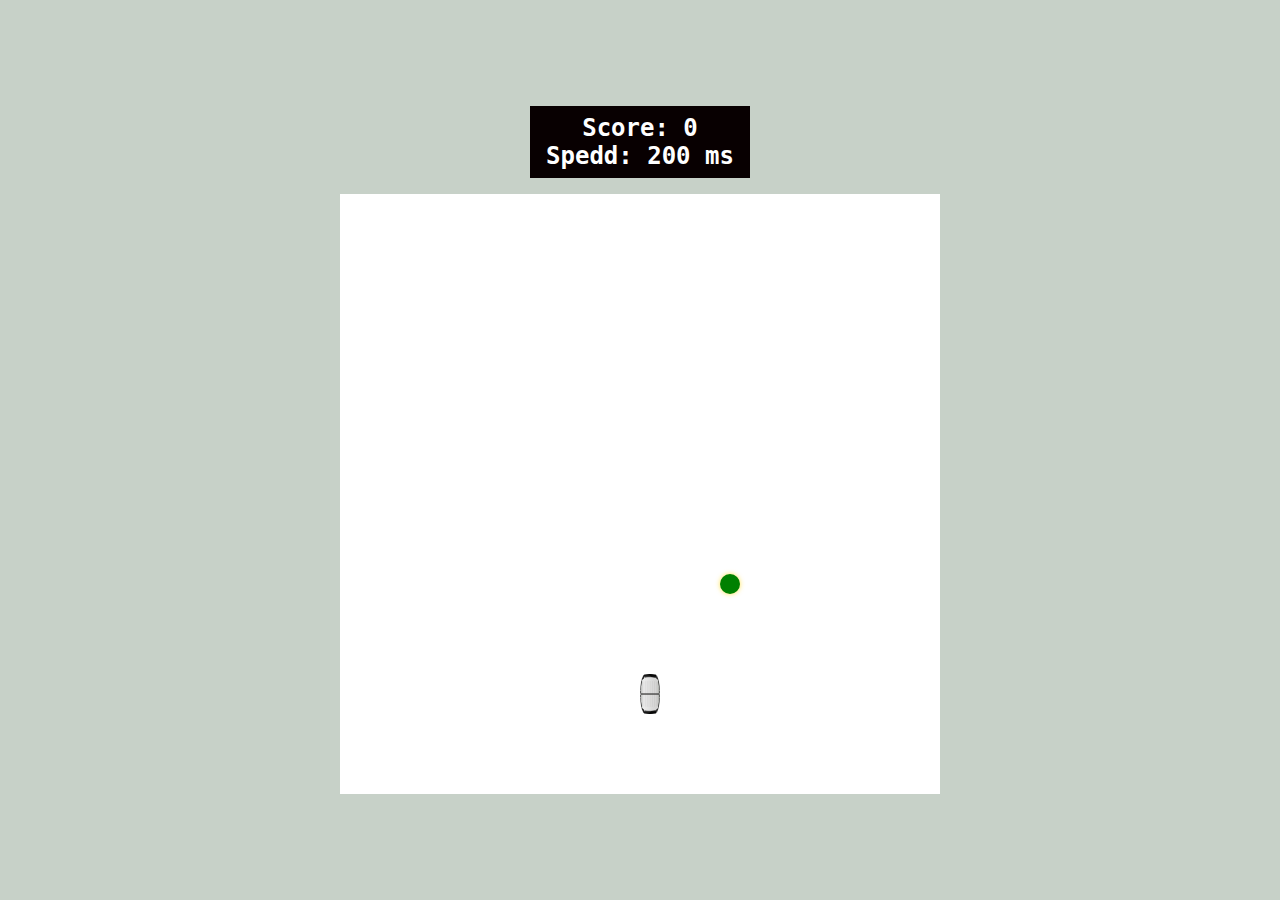
==== game.html @ 73c88972 "First Commit" ====
<!DOCTYPE html>
<html lang="en">

<head>
    <meta charset="UTF-8">
    <meta name="viewport" content="width=device-width, initial-scale=1.0">
    <meta http-equiv="X-UA-Compatible" content="ie=edge">
    <link rel="stylesheet" href="./css/style.css">
    <title>My First Game</title>
</head>

<body>
    <div class="game-wrapper">
        <div class="game-info">
            <div class="score">
                <h2>Score: <span id="score">0</span></h2>
                <h2>Spedd: <span id="speed">0</span></h2>
            </div>

        </div>

        <div id="board">
            <div id="player"></div>
        </div>
    </div>

    <div id="game-over-modal" class="modal hidden">
        <div class="modal-content">
            <h2>💥 Game Over</h2>
            <button id="restart-btn">🔁 Try Again</button>
        </div>
    </div>

    <script type="module" src="./js/main.js"></script>
</body>

</html>
---- css/style.css ----
:root {
    --width: 20px;
}

body {
    font-family: "Truculenta", sans-serif;
    font-optical-sizing: auto;
    font-weight: 400;
    font-style: normal;
    font-variation-settings:
        "wdth" 100;
    margin: 0;
    padding: 0;
    font-size: 16px;
}

/* Global Styles */

* {
    box-sizing: border-box;
}

a {
    text-decoration: none;
}

h1 {
    margin: 0;
}

.btn {
    background-color: rgba(92, 113, 94, .8);
    color: #fff;
    border-radius: 0.5rem;
    padding: 0.5rem 1rem;
    font-family: "Truculenta", sans-serif;
    font-size: 1.25rem;
    font-weight: normal;
    border: none;
    cursor: pointer;
    transition: all 0.3s ease-in-out;
}

.btn:hover {
    background-color: rgba(92, 113, 94, 1);
}

/* Index Page Styles */
.page-wrapper {
    background: #f2f9f1;
    height: 100vh;
    display: flex;
    flex-direction: column;
    justify-content: center;
    align-items: center;
}

.page-wrapper .start-info {
    text-align: center;
    background: #b6cdbd;
    padding: 3rem;
    border-radius: 1rem;
}

.page-wrapper .start-info p {
    font-size: 1.25rem;
}

/* Game Page Styles */
.game-wrapper {
    background-color: rgb(199, 209, 200);
    height: 100vh;
    display: flex;
    align-items: center;
    justify-content: center;
    display: flex;
    flex-direction: column;
    align-items: center;
    gap: 1rem;
}

.game-wrapper .score {
    background-color: #080001;
    color: #ffffff;
    text-align: center;
    font-family: monospace;
    padding: .5rem 1rem;
}

.game-wrapper .score h2 {
    margin: 0;
}

.game-wrapper #board {
    position: relative;
    margin: 0 auto;
    background-color: #fff;
    /* background-image:
        linear-gradient(to right, #555 1px, transparent 1px),
        linear-gradient(to top, #555 1px, transparent 1px); */
    background-size: var(--width) var(--width);
}

.game-wrapper #board .snake-part {
    transition: transform 3s ease;
    background: transparent url("../images/train-body.png") no-repeat top center;
    background-size: contain;
}

.game-wrapper #board .snake-part.head {
    background: transparent url("../images/train-head.png") no-repeat top center;
    background-size: contain;
}

.game-wrapper #board .snake-part.tail {
    background: transparent url("../images/train-tail.png") no-repeat top center;
    background-size: contain;
}

.game-wrapper #board #player {
    position: absolute;
    background: #000;
}

.game-wrapper #board .obstacle {
    background-color: red !important;
    border: 2px solid white;
}

.game-wrapper #board .obstacle.static {
    background-color: blue;
}

.game-wrapper #board .prize {
    position: absolute;
    background: green;
    width: var(--width);
    height: var(--width);
    border-radius: 100%;
    box-shadow: 0 0 5px rgba(255, 215, 0, 0.7);
    animation: pulse 1s infinite;
}

@keyframes pulse {
    0% {
        transform: scale(1);
    }

    50% {
        transform: scale(1.2);
    }

    100% {
        transform: scale(1);
    }
}

/* Game Over Modal Styles */
.modal {
    position: fixed;
    top: 0;
    left: 0;
    width: 100%;
    height: 100%;
    background-color: rgba(0, 0, 0, 0.6);
    display: flex;
    align-items: center;
    justify-content: center;
    z-index: 999;
}

.modal.hidden {
    display: none;
}

.modal-content {
    background-color: white;
    padding: 40px;
    border-radius: 10px;
    text-align: center;
    font-family: sans-serif;
}

.modal-content h2 {
    margin-bottom: 20px;
}

.modal-content button {
    padding: 10px 20px;
    font-size: 16px;
    cursor: pointer;
}
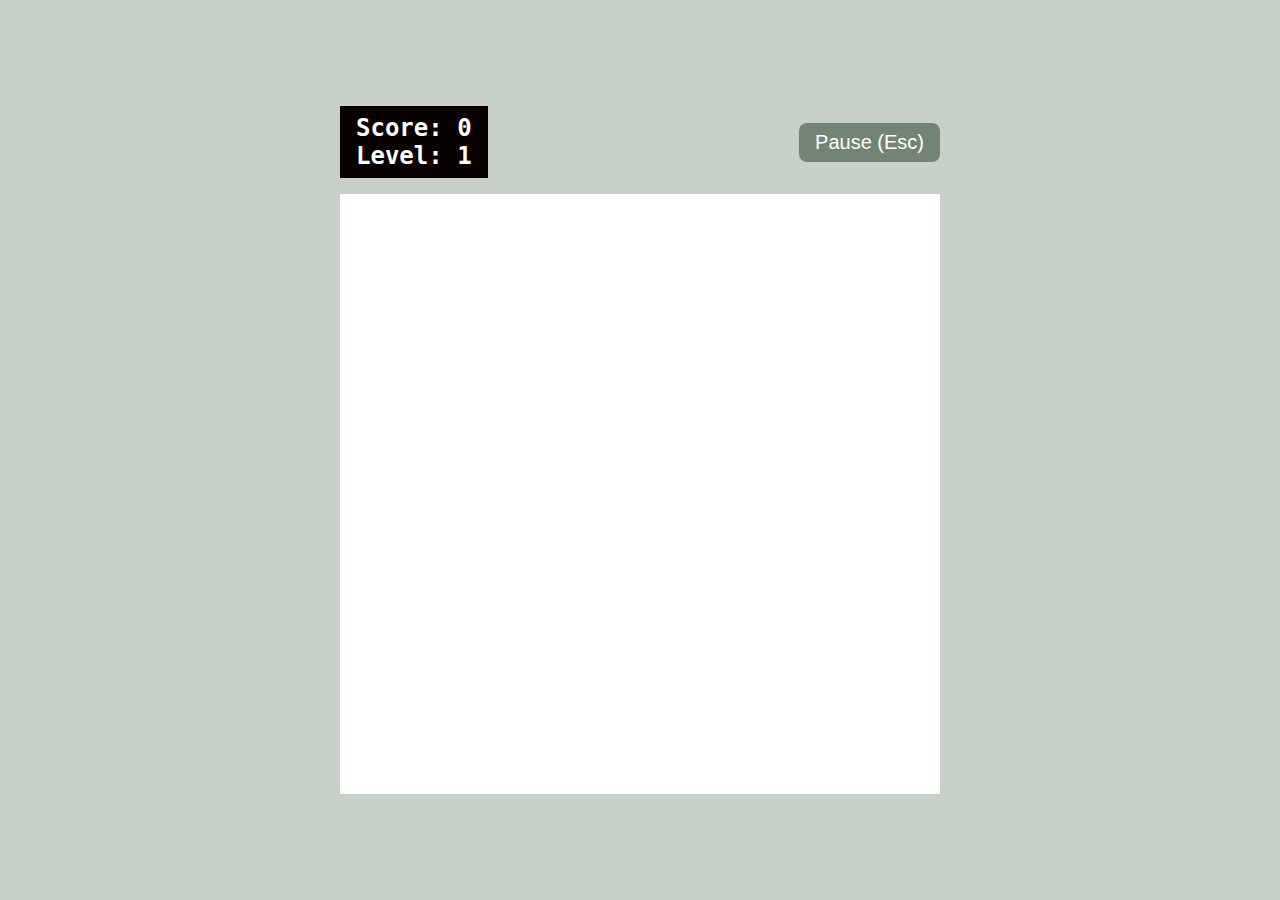
==== commit d3faa2ad: "Refactor Phase 1" ====
--- a/game.html
+++ b/game.html
@@ -12,9 +12,12 @@
 <body>
     <div class="game-wrapper">
         <div class="game-info">
-            <div class="score">
+            <div class="tools">
                 <h2>Score: <span id="score">0</span></h2>
-                <h2>Spedd: <span id="speed">0</span></h2>
+                <h2>Level: <span id="level">1</span></h2>
+            </div>
+            <div>
+                <button id="pause-btn" class="btn">Pause (Esc)</button>
             </div>
 
         </div>
--- a/css/style.css
+++ b/css/style.css
@@ -79,7 +79,16 @@
     gap: 1rem;
 }
 
-.game-wrapper .score {
+.game-wrapper .game-info {
+    display: flex;
+    align-items: center;
+    justify-content: space-between;
+    gap: 1rem;
+    width: 600px;
+    margin: 0 auto;
+}
+
+.game-wrapper .tools {
     background-color: #080001;
     color: #ffffff;
     text-align: center;
@@ -87,10 +96,11 @@
     padding: .5rem 1rem;
 }
 
-.game-wrapper .score h2 {
+.game-wrapper .tools h2 {
     margin: 0;
 }
 
+/* Game Board Styles */
 .game-wrapper #board {
     position: relative;
     margin: 0 auto;
@@ -101,27 +111,27 @@
     background-size: var(--width) var(--width);
 }
 
-.game-wrapper #board .snake-part {
+/* Game Player Styles */
+.game-wrapper #board .body-part {
+    position: absolute;
+    width: var(--width);
+    height: var(--width);
     transition: transform 3s ease;
     background: transparent url("../images/train-body.png") no-repeat top center;
     background-size: contain;
 }
 
-.game-wrapper #board .snake-part.head {
+.game-wrapper #board .body-part.head {
     background: transparent url("../images/train-head.png") no-repeat top center;
     background-size: contain;
 }
 
-.game-wrapper #board .snake-part.tail {
+.game-wrapper #board .body-part.tail {
     background: transparent url("../images/train-tail.png") no-repeat top center;
     background-size: contain;
 }
 
-.game-wrapper #board #player {
-    position: absolute;
-    background: #000;
-}
-
+/* Game Obstacles Styles */
 .game-wrapper #board .obstacle {
     background-color: red !important;
     border: 2px solid white;
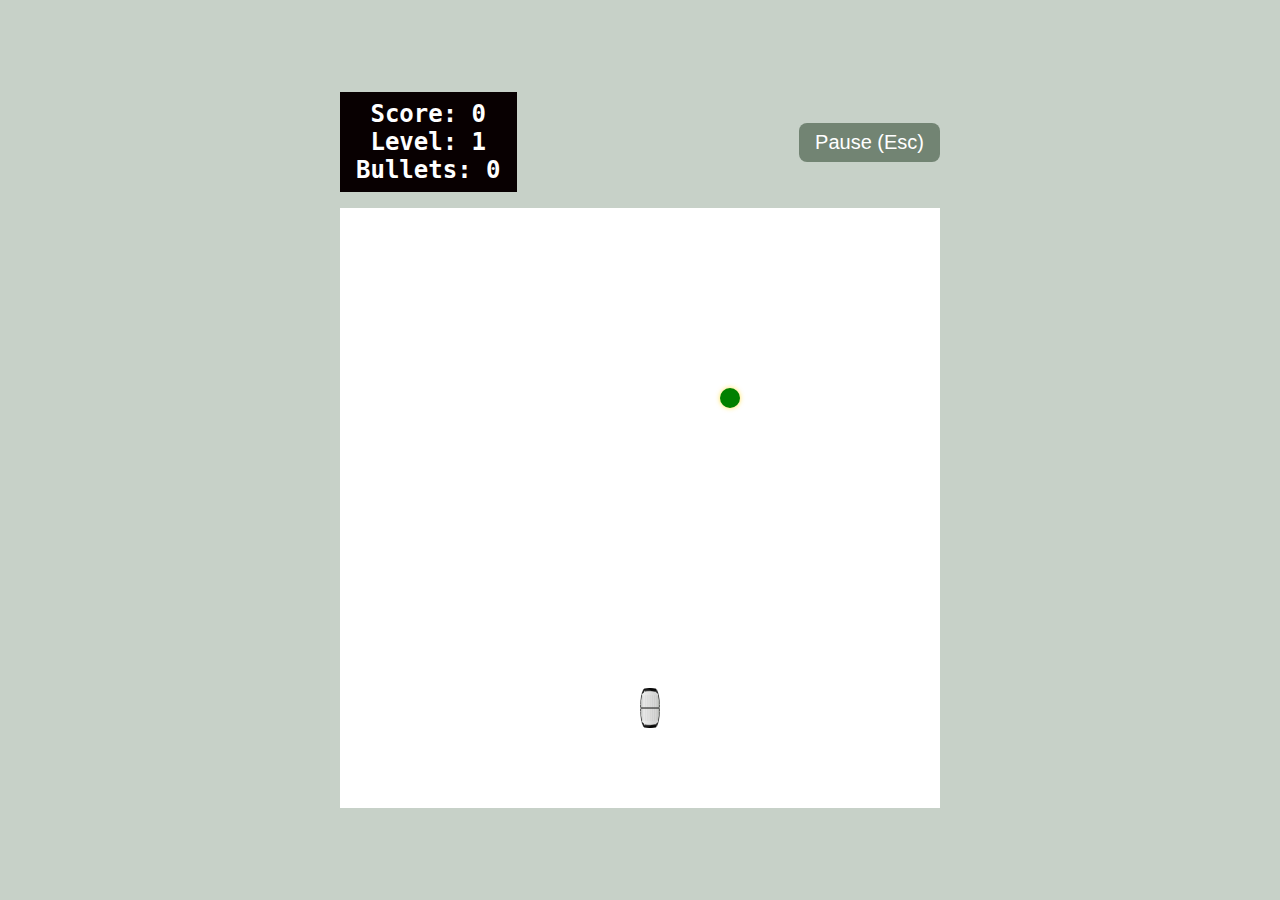
==== commit 1afb688d: "- Game Senario Implemented" ====
--- a/game.html
+++ b/game.html
@@ -15,6 +15,7 @@
             <div class="tools">
                 <h2>Score: <span id="score">0</span></h2>
                 <h2>Level: <span id="level">1</span></h2>
+                <h2>Bullets: <span id="bullets">0</span></h2>
             </div>
             <div>
                 <button id="pause-btn" class="btn">Pause (Esc)</button>
@@ -30,7 +31,7 @@
     <div id="game-over-modal" class="modal hidden">
         <div class="modal-content">
             <h2>💥 Game Over</h2>
-            <button id="restart-btn">🔁 Try Again</button>
+            <button id="restart-btn" class="btn">🔁 Try Again</button>
         </div>
     </div>
 
--- a/css/style.css
+++ b/css/style.css
@@ -134,7 +134,9 @@
 /* Game Obstacles Styles */
 .game-wrapper #board .obstacle {
     background-color: red !important;
-    border: 2px solid white;
+    position: absolute;
+    width: var(--width);
+    height: var(--width);
 }
 
 .game-wrapper #board .obstacle.static {
@@ -199,4 +201,15 @@
     padding: 10px 20px;
     font-size: 16px;
     cursor: pointer;
-}+}
+
+
+.bullet {
+    position: absolute;
+    width: var(--width);
+    height: var(--width);
+    background-color: yellow;
+    border-radius: 50%;
+    z-index: 10;
+  }
+  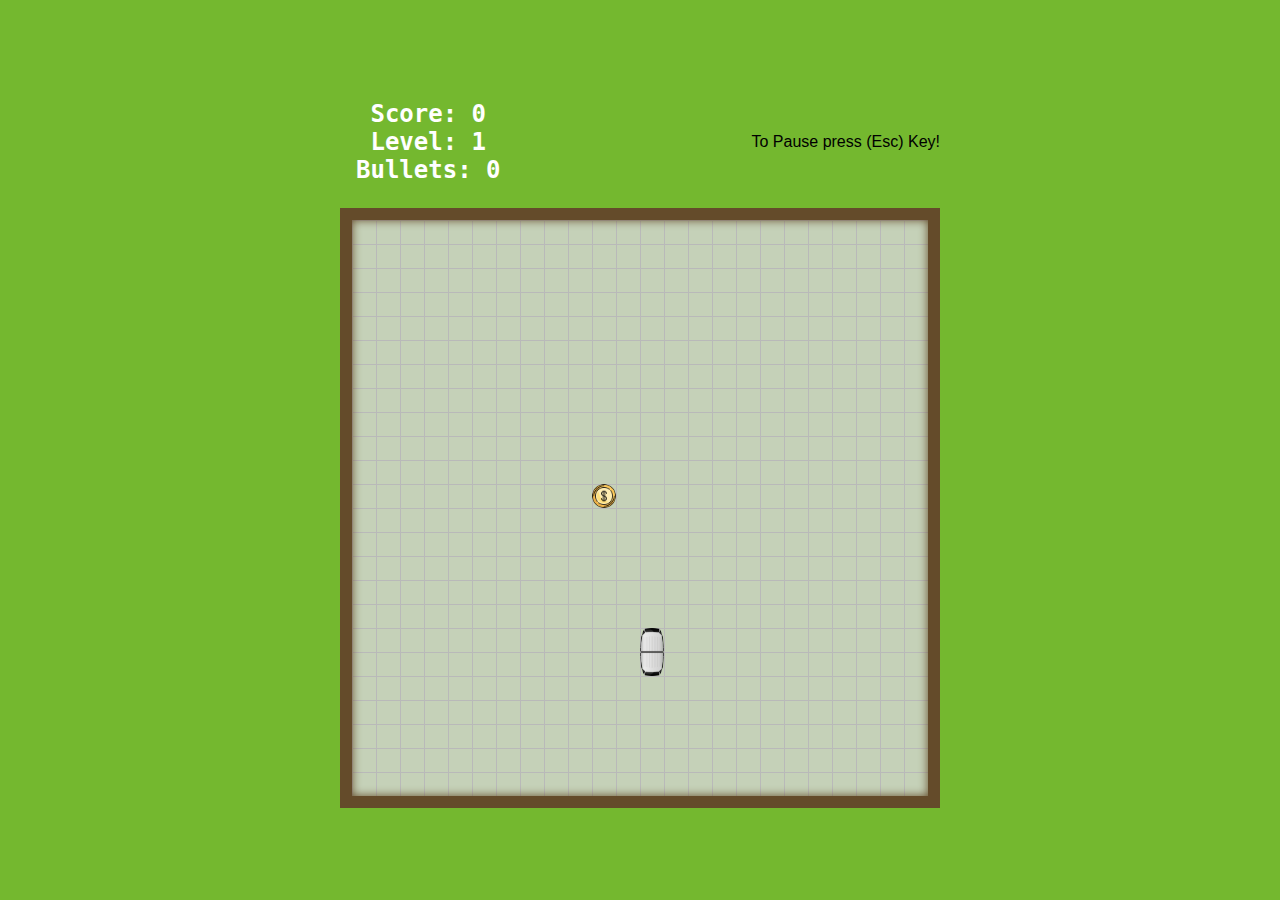
==== commit f6d180a5: "Bug Fixed, Styles added" ====
--- a/game.html
+++ b/game.html
@@ -18,7 +18,7 @@
                 <h2>Bullets: <span id="bullets">0</span></h2>
             </div>
             <div>
-                <button id="pause-btn" class="btn">Pause (Esc)</button>
+                <p>To <span id="pause">Pause</span> press (Esc) Key!</p>
             </div>
 
         </div>
--- a/css/style.css
+++ b/css/style.css
@@ -1,5 +1,5 @@
 :root {
-    --width: 20px;
+    --width: 24px;
 }
 
 body {
@@ -17,7 +17,7 @@
 /* Global Styles */
 
 * {
-    box-sizing: border-box;
+    /* box-sizing: border-box; */
 }
 
 a {
@@ -68,7 +68,8 @@
 
 /* Game Page Styles */
 .game-wrapper {
-    background-color: rgb(199, 209, 200);
+    /* background: url("../images/bg-main.webp") no-repeat center center/contain; */
+    background-color: #74b82f;
     height: 100vh;
     display: flex;
     align-items: center;
@@ -89,7 +90,6 @@
 }
 
 .game-wrapper .tools {
-    background-color: #080001;
     color: #ffffff;
     text-align: center;
     font-family: monospace;
@@ -104,10 +104,12 @@
 .game-wrapper #board {
     position: relative;
     margin: 0 auto;
-    background-color: #fff;
-    /* background-image:
-        linear-gradient(to right, #555 1px, transparent 1px),
-        linear-gradient(to top, #555 1px, transparent 1px); */
+    background-color: #c5d1b8;
+    border: 12px solid #644b2a;
+    box-shadow: inset 0 0 10px #644b2a;
+    background-image:
+        linear-gradient(to right, #b9b9b9 1px, transparent 1px),
+        linear-gradient(to bottom, #b9b9b9 1px, transparent 1px);
     background-size: var(--width) var(--width);
 }
 
@@ -133,7 +135,7 @@
 
 /* Game Obstacles Styles */
 .game-wrapper #board .obstacle {
-    background-color: red !important;
+    background: url("../images/obstacle.png") no-repeat center center;
     position: absolute;
     width: var(--width);
     height: var(--width);
@@ -145,27 +147,23 @@
 
 .game-wrapper #board .prize {
     position: absolute;
-    background: green;
+    background: url("../images/prize.png") no-repeat center center / cover;
     width: var(--width);
     height: var(--width);
     border-radius: 100%;
-    box-shadow: 0 0 5px rgba(255, 215, 0, 0.7);
-    animation: pulse 1s infinite;
-}
-
-@keyframes pulse {
+    animation: rotate 1s linear infinite;
+}
+
+@keyframes rotate {
     0% {
-        transform: scale(1);
+        transform: rotate(0deg);
     }
 
-    50% {
-        transform: scale(1.2);
+    100% {
+        transform: rotate(360deg);
     }
-
-    100% {
-        transform: scale(1);
-    }
-}
+}
+
 
 /* Game Over Modal Styles */
 .modal {
@@ -211,5 +209,4 @@
     background-color: yellow;
     border-radius: 50%;
     z-index: 10;
-  }
-  +}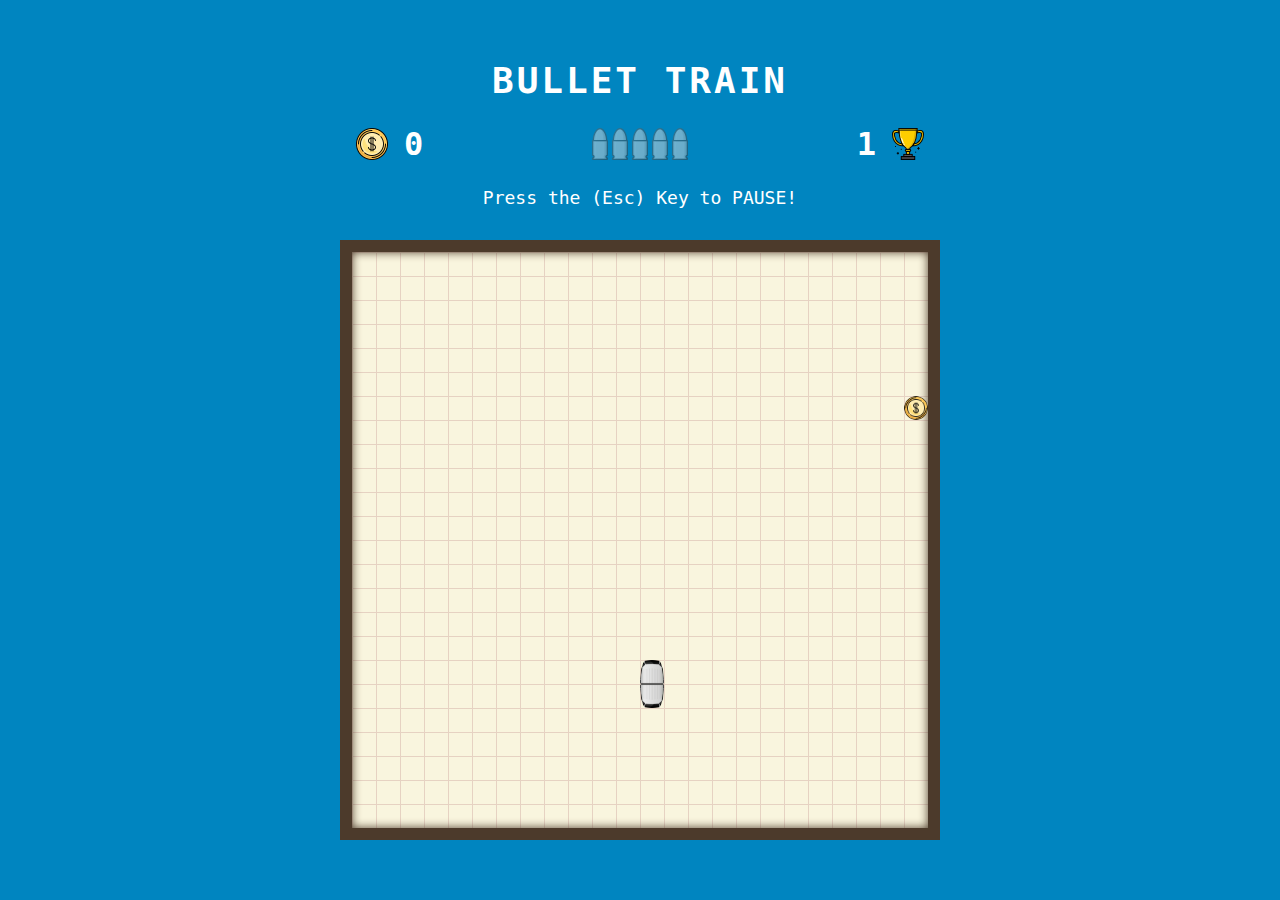
==== commit bf9db55f: "Finish Game Style, Images added, Music and sound files added, Start Page designed" ====
--- a/game.html
+++ b/game.html
@@ -12,15 +12,21 @@
 <body>
     <div class="game-wrapper">
         <div class="game-info">
-            <div class="tools">
-                <h2>Score: <span id="score">0</span></h2>
-                <h2>Level: <span id="level">1</span></h2>
-                <h2>Bullets: <span id="bullets">0</span></h2>
+            <h1>Bullet Train</h1>
+            <div class="score-level">
+                <h2 class="numbers"><img src="./images/prize.png" /><span id="score">0</span></h2>
+                <div id="bullets">
+                    <span><img src="./images/bullet-gray.png" /></span>
+                    <span><img src="./images/bullet-gray.png" /></span>
+                    <span><img src="./images/bullet-gray.png" /></span>
+                    <span><img src="./images/bullet-gray.png" /></span>
+                    <span><img src="./images/bullet-gray.png" /></span>
+                </div>
+                <h2 class="numbers right"><span id="level"></span><img src="./images/level.png" /></h2>
             </div>
-            <div>
-                <p>To <span id="pause">Pause</span> press (Esc) Key!</p>
+            <div class="status">
+                <p id="pause">Press the (Esc) Key to <span>PAUSE</span>!</p>
             </div>
-
         </div>
 
         <div id="board">
@@ -30,8 +36,10 @@
 
     <div id="game-over-modal" class="modal hidden">
         <div class="modal-content">
-            <h2>💥 Game Over</h2>
-            <button id="restart-btn" class="btn">🔁 Try Again</button>
+            <img src="./images/game-over.png">
+            <h2>Your train took the wrong track...</h2>
+            <p>Better luck next ride!</p>
+            <button id="restart-btn" class="btn">Restart</button>
         </div>
     </div>
 
--- a/css/style.css
+++ b/css/style.css
@@ -3,7 +3,7 @@
 }
 
 body {
-    font-family: "Truculenta", sans-serif;
+    font-family: monospace;
     font-optical-sizing: auto;
     font-weight: 400;
     font-style: normal;
@@ -15,9 +15,8 @@
 }
 
 /* Global Styles */
-
-* {
-    /* box-sizing: border-box; */
+p {
+    margin: 0;
 }
 
 a {
@@ -29,20 +28,22 @@
 }
 
 .btn {
-    background-color: rgba(92, 113, 94, .8);
+    background-color: #0085c0;
     color: #fff;
     border-radius: 0.5rem;
-    padding: 0.5rem 1rem;
-    font-family: "Truculenta", sans-serif;
-    font-size: 1.25rem;
+    padding: 0.75rem 1rem;
+    line-height: 1;
+    font-size: 18px;
     font-weight: normal;
     border: none;
     cursor: pointer;
     transition: all 0.3s ease-in-out;
+    letter-spacing: 1px;
+    text-transform: uppercase;
 }
 
 .btn:hover {
-    background-color: rgba(92, 113, 94, 1);
+    background-color: #0e538e;
 }
 
 /* Index Page Styles */
@@ -53,23 +54,72 @@
     flex-direction: column;
     justify-content: center;
     align-items: center;
+    gap: 4rem;
 }
 
 .page-wrapper .start-info {
-    text-align: center;
-    background: #b6cdbd;
-    padding: 3rem;
+    background: #effbff;
+    border: 3px solid #0085c0;
+    padding: 2.5rem 3rem;
     border-radius: 1rem;
+    display: flex;
+    flex-direction: column;
+    width: 500px;
+}
+
+.page-wrapper .start-info h1 {
+    color: #0085c0;
+    letter-spacing: 2px;
+    font-size: 36px;
+    margin: 0 0 1rem 0;
+}
+
+.page-wrapper .start-info h1 span {
+    color: #000;
+    font-size: 20px;
+    letter-spacing: normal;
+}
+
+.page-wrapper .start-info ul {
+    list-style-type: none;
+    padding: 0;
+    margin: 0;
+}
+
+.page-wrapper .start-info ul li {
+    font-size: 1.5rem;
+    margin-bottom: .75rem;
+    display: flex;
+    align-items: center;
+    gap: 1rem;
+}
+
+.page-wrapper .start-info ul li img {
+    height: 24px;
 }
 
 .page-wrapper .start-info p {
-    font-size: 1.25rem;
-}
+    font-size: 20px;
+    line-height: 1.25;
+    margin: 1rem 0 2rem 0;
+    color: #777;
+
+}
+
+.page-wrapper .start-info .btn {
+    margin: 0 auto;
+}
+
+.page-wrapper .image img {
+    width: 500px;
+}
+
+
 
 /* Game Page Styles */
 .game-wrapper {
     /* background: url("../images/bg-main.webp") no-repeat center center/contain; */
-    background-color: #74b82f;
+    background-color: #0085c0;
     height: 100vh;
     display: flex;
     align-items: center;
@@ -77,39 +127,83 @@
     display: flex;
     flex-direction: column;
     align-items: center;
-    gap: 1rem;
+    gap: 2rem;
 }
 
 .game-wrapper .game-info {
+    width: 600px;
+    margin: 0 auto;
+    display: flex;
+    flex-direction: column;
+    gap: 1.5rem;
+}
+
+.game-wrapper .game-info h1 {
+    text-align: center;
+    text-transform: uppercase;
+    color: #ffffff;
+    letter-spacing: 3px;
+    font-size: 36px;
+    margin: 0;
+}
+
+.game-wrapper .game-info .score-level {
+    color: #ffffff;
+    text-align: center;
+    padding: 0 1rem;
     display: flex;
     align-items: center;
     justify-content: space-between;
     gap: 1rem;
-    width: 600px;
-    margin: 0 auto;
-}
-
-.game-wrapper .tools {
+}
+
+.game-wrapper .game-info .score-level .numbers {
+    display: flex;
+    align-items: center;
+    gap: 1rem;
+    font-size: 32px;
+    width: 20%;
+    margin: 0;
+}
+
+.game-wrapper .game-info .score-level .numbers.right {
+    justify-content: flex-end;
+}
+
+.game-wrapper .game-info .score-level #bullets {
+    display: flex;
+    align-items: center;
+    gap: .25rem;
+}
+
+.game-wrapper .game-info .score-level #bullets span {
+    display: flex;
+}
+
+.game-wrapper .game-info .score-level #bullets img {
+    opacity: .5;
+}
+
+.game-wrapper .game-info .status {
     color: #ffffff;
     text-align: center;
-    font-family: monospace;
-    padding: .5rem 1rem;
-}
-
-.game-wrapper .tools h2 {
-    margin: 0;
+    font-size: 18px;
+}
+
+.game-wrapper .game-info .status #pause.paused {
+    color: #000
 }
 
 /* Game Board Styles */
 .game-wrapper #board {
     position: relative;
     margin: 0 auto;
-    background-color: #c5d1b8;
-    border: 12px solid #644b2a;
-    box-shadow: inset 0 0 10px #644b2a;
+    background-color: #f9f5de;
+    border: 12px solid #4c3a2b;
+    box-shadow: inset 0 0 10px #4c3a2b;
     background-image:
-        linear-gradient(to right, #b9b9b9 1px, transparent 1px),
-        linear-gradient(to bottom, #b9b9b9 1px, transparent 1px);
+        linear-gradient(to right, #e6d2c2 1px, transparent 1px),
+        linear-gradient(to bottom, #e6d2c2 1px, transparent 1px);
     background-size: var(--width) var(--width);
 }
 
@@ -141,10 +235,6 @@
     height: var(--width);
 }
 
-.game-wrapper #board .obstacle.static {
-    background-color: blue;
-}
-
 .game-wrapper #board .prize {
     position: absolute;
     background: url("../images/prize.png") no-repeat center center / cover;
@@ -184,29 +274,40 @@
 }
 
 .modal-content {
-    background-color: white;
-    padding: 40px;
-    border-radius: 10px;
+    background-color: #fff;
+    padding: 4rem;
+    border-radius: .75rem;
     text-align: center;
-    font-family: sans-serif;
+    display: flex;
+    flex-direction: column;
+    align-items: center;
+    gap: 1.5rem;
+}
+
+.modal-content img {
+    margin: 0 auto;
 }
 
 .modal-content h2 {
-    margin-bottom: 20px;
+    margin: 0;
+    font-size: 30px;
+}
+
+.modal-content p {
+    margin: 0;
+    font-size: 26px;
+    line-height: 1;
+    text-transform: uppercase;
 }
 
 .modal-content button {
-    padding: 10px 20px;
-    font-size: 16px;
-    cursor: pointer;
-}
-
+    margin-top: 1rem;
+}
 
 .bullet {
     position: absolute;
     width: var(--width);
     height: var(--width);
-    background-color: yellow;
-    border-radius: 50%;
+    background: transparent url("../images/bullet-fire.png") no-repeat top center;
     z-index: 10;
 }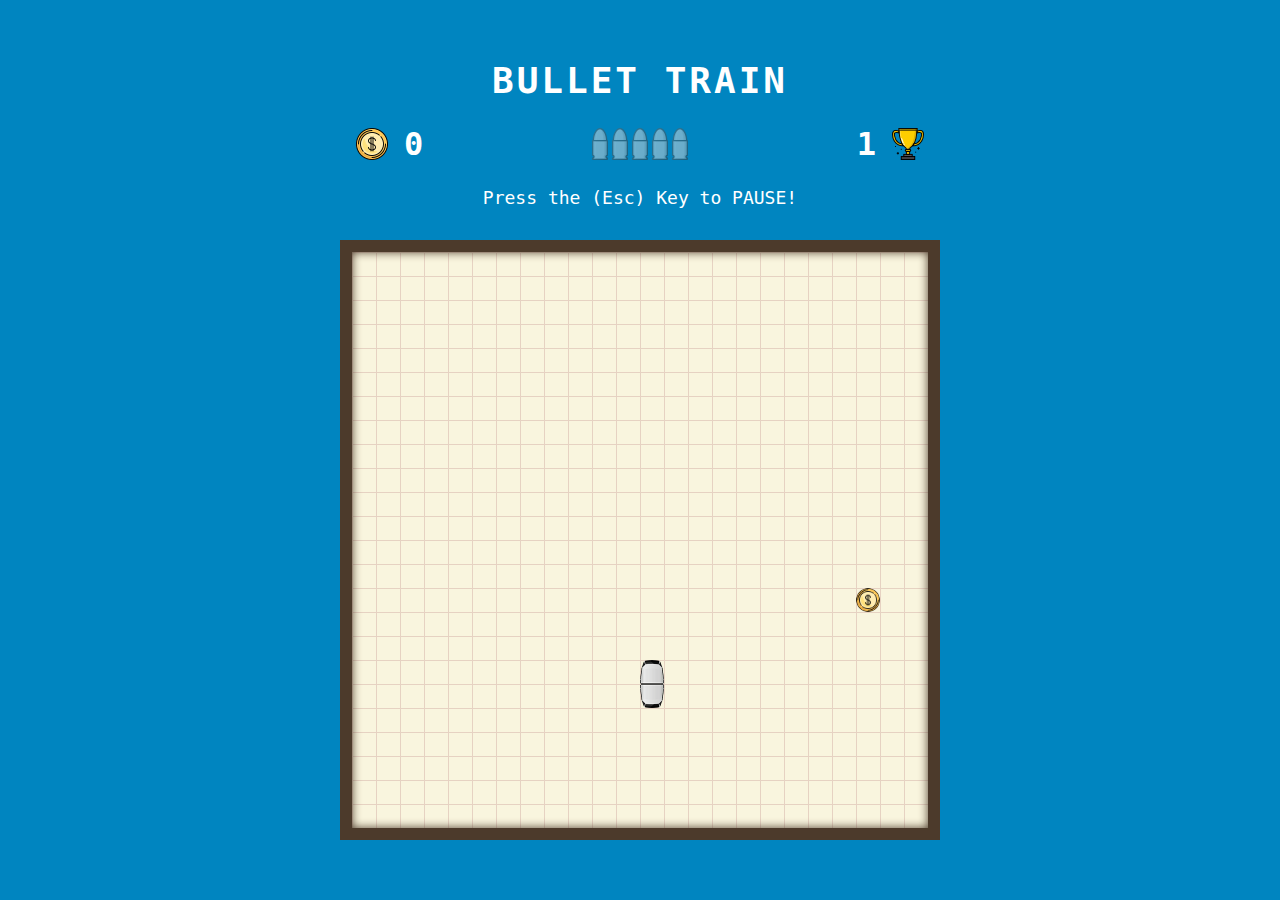
==== commit 65ccd2f0: "Page Titles changed, image size optimized" ====
--- a/game.html
+++ b/game.html
@@ -6,7 +6,7 @@
     <meta name="viewport" content="width=device-width, initial-scale=1.0">
     <meta http-equiv="X-UA-Compatible" content="ie=edge">
     <link rel="stylesheet" href="./css/style.css">
-    <title>My First Game</title>
+    <title>Bullet Train</title>
 </head>
 
 <body>
